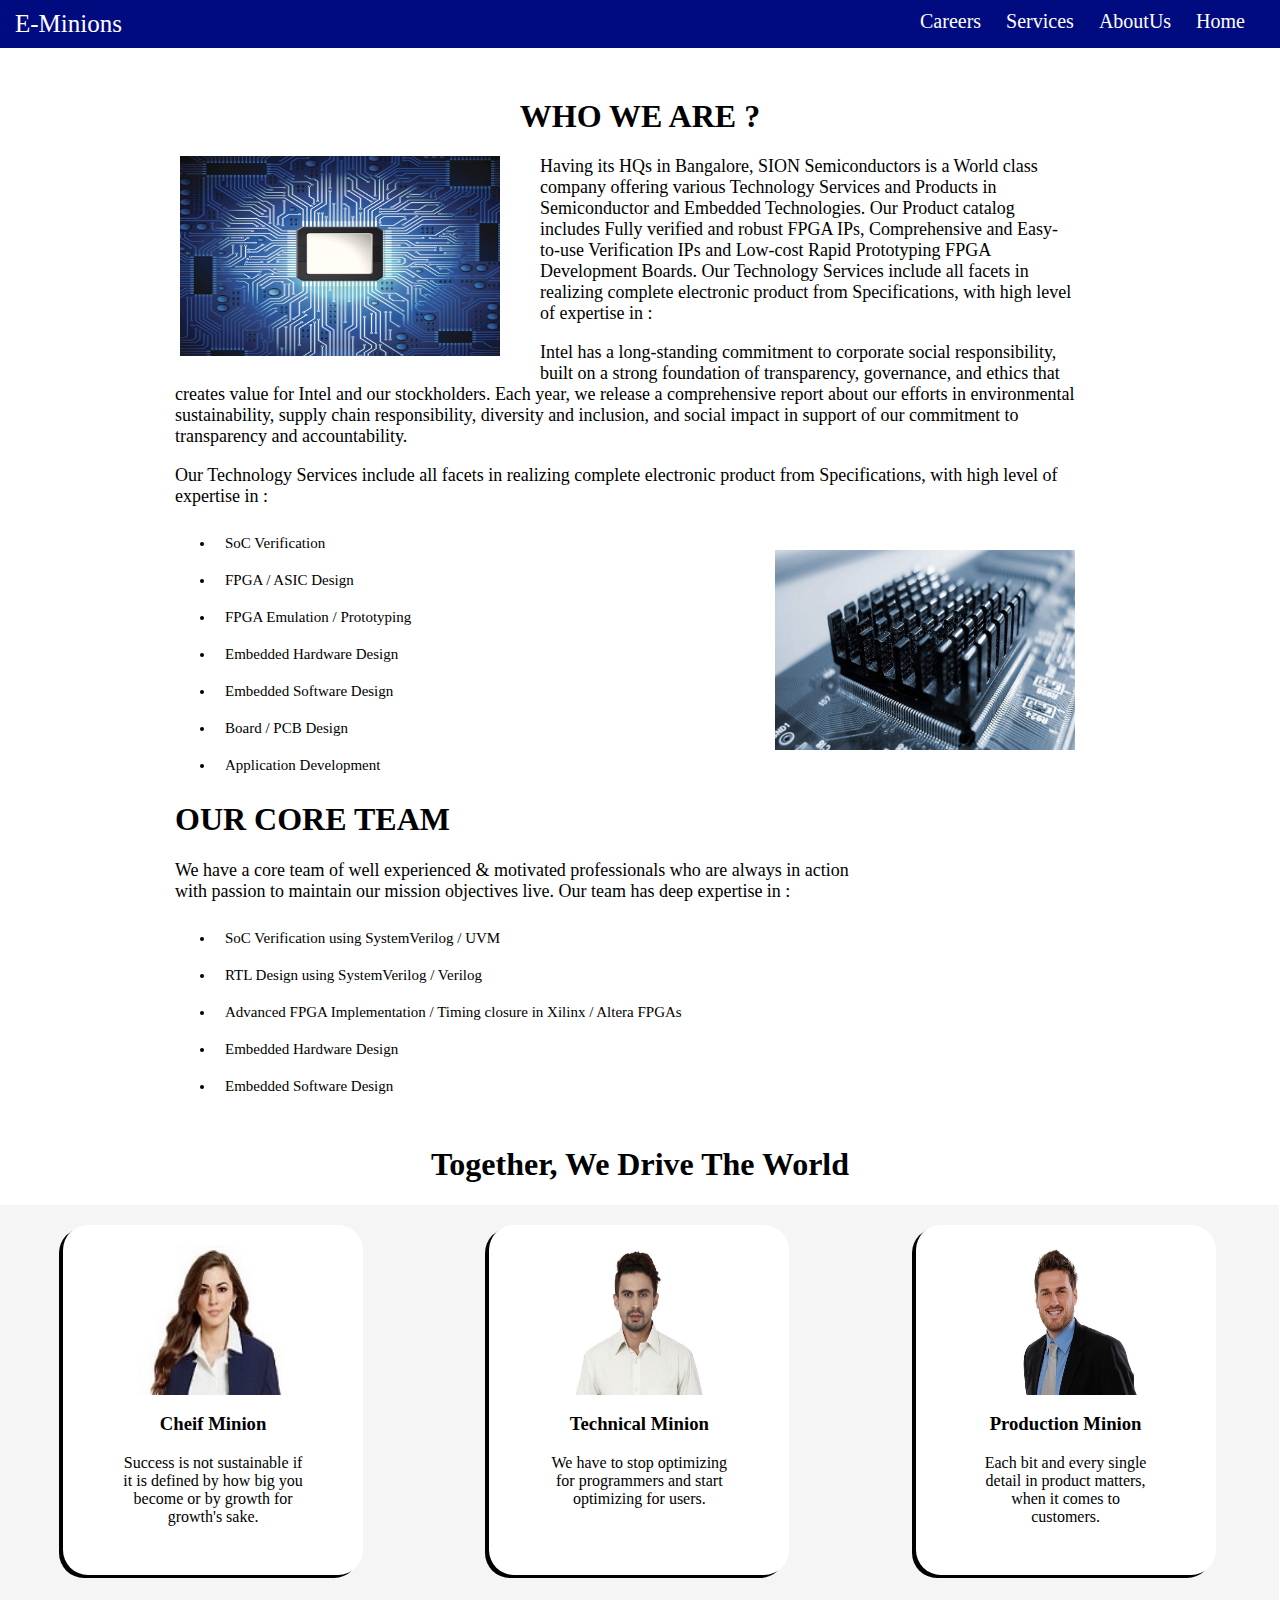
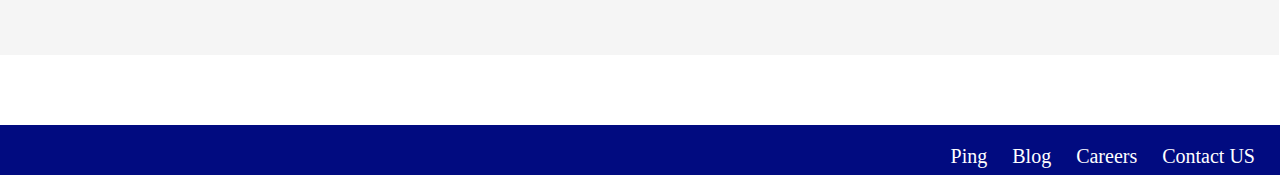
==== HTML/AboutUs.html @ 13bbbbcb "Updated the latest Code for home page and AboutUsPage" ====
<html>

<head>
        <meta charset="UTF-8">

        <meta name="viewport" content="width=device-width, initial-scale=1.0">
       
        <meta http-equiv="X-UA-Compatible" content="ie=edge">
    <title>E-Minions</title>
    <link rel="stylesheet" href="../CSS/AboutUSStyle.css" />
</head>

<body>
    <div class="nav">
        <ul>
            <li>
                <a href="../Index.html">E-Minions</a>
            </li>
            <li>
                <a href="../Index.html">Home</a>
            </li>
            <li>
                <a href="AboutUs.html">AboutUs</a>
            </li>
            <li>
                <a href="#">Services</a>
            </li>
            <li>
                <a href="#">Careers</a>
            </li>
        </ul>
    </div>

    <div class="AboutAuthor">
        <div class="Part1">
            <div class="header">
                <h1>WHO WE ARE ?</h1>
            </div>
            <div class="AuthorPic">
                <img src="../IMG/Circuit2.png" alt="Processor"/>
            </div>
            <div class="AuthorContent">
                <p>Having its HQs in Bangalore, SION Semiconductors is a World class company offering various Technology Services
                    and Products in Semiconductor and Embedded Technologies. Our Product catalog includes Fully verified
                    and robust FPGA IPs, Comprehensive and Easy-to-use Verification IPs and Low-cost Rapid Prototyping FPGA
                    Development Boards. Our Technology Services include all facets in realizing complete electronic product
                    from Specifications, with high level of expertise in :</p>
                <p>Intel has a long-standing commitment to corporate social responsibility, built on a strong foundation of
                    transparency, governance, and ethics that creates value for Intel and our stockholders. Each year, we
                    release a comprehensive report about our efforts in environmental sustainability, supply chain responsibility,
                    diversity and inclusion, and social impact in support of our commitment to transparency and accountability.</p>
                <p>Our Technology Services include all facets in realizing complete electronic product from Specifications,
                    with high level of expertise in :</p>
                <ul>
                    <li>
                        SoC Verification
                    </li>
                    <li> FPGA / ASIC Design
                    </li>
                    <li> FPGA Emulation / Prototyping
                    </li>
                    <li>
                        Embedded Hardware Design
                    </li>
                    <li>
                        Embedded Software Design
                    </li>
                    <li>
                        Board / PCB Design
                    </li>
                    <li>
                        Application Development
                    </li>
                </ul>
                <div id="Device" style="float: right; position:relative; top: -250px">
                    <img style="height: 200px; width: 300px" src="../IMG/whatweoffer.jpg" alt="HeatSink"/>
                </div>
            </div>
        </div>
        <div class="content2">
            <div id="copanyDetails">
                <h1>OUR CORE TEAM</h1>
                <p>We have a core team of well experienced & motivated professionals who are always in action with passion to
                    maintain our mission objectives live. Our team has deep expertise in :</p>
                <ul>
                    <li>SoC Verification using SystemVerilog / UVM</li>
                    <li>RTL Design using SystemVerilog / Verilog</li>
                    <li>Advanced FPGA Implementation / Timing closure in Xilinx / Altera FPGAs</li>
                    <li>Embedded Hardware Design</li>
                    <li>Embedded Software Design</li>
                </ul>

            </div>
        </div>

    </div>
    <div class="team">
        <div class="header">
            <h1>Together, We Drive The World</h1>
        </div>
        <div class="mate1">

            <div class="mate1-bio">
                <img src="../IMG/pic1.png" alt="CheifMinion"/>
                <h3>Cheif Minion</h3>
                <div class="para">
                    <p>Success is not sustainable if it is defined by how big you become or by growth for growth's sake.</p>
                </div>
            </div>
        </div>
        <div class="mate2">

            <div class="mate2-bio">
                <img src="../IMG/pic2.png" alt="TechnicalMinion"></img>
                <h3>Technical Minion</h3>
                <p>We have to stop optimizing for programmers and start optimizing for users.</p>
            </div>
        </div>
        <div class="mate3">

            <div class="mate3-bio">
                <img src="../IMG/manInSuit.png" alt="ProductionMinion" />
                <h3>Production Minion</h3>
                <p>Each bit and every single detail in product matters, when it comes to customers.</p>
            </div>
        </div>
    </div>
    <div class="footer">
        <ul>
            <li>
                <p>
                    <a href="#">Contact US</a>
                </p>
            </li>
            <li>
                <p>
                    <a href="#">Careers</a>
                </p>
            </li>
            <li>
                <p>
                    <a href="#">Blog</a>
                </p>
            </li>
            <li>
                <p>
                    <a href="#">Ping</a>
                </p>
            </li>
        </ul>
    </div>
</body>

</html>
---- CSS/AboutUSStyle.css ----
a{
    text-decoration: none;
    color: white;
}
a:hover{
    color: rgb(223, 219, 219);
}
.nav {
    margin: 0px;
    /* z-index: 1; */
    width:100%;
    
}
.nav ul{  
    float:right;
    background-color:rgb(1, 11, 128);
    width:100%;
    margin:0px;
    padding: 10px;
}
.nav ul li:nth-child(1){
    float:left;

    font-size: 25px;
    margin-left:25px;
}
.nav ul li{
    float: right;
    display: initial;
    color: white;
    padding-right:25px;
    font-size: 20px;
}
body {
    margin: 0px;

}
.AboutAuthor{
    width:1000px;
    margin: 0px auto;
    text-align: center;  
    height: fit-content; 
    position: relative;
    top:50px;   

}
.AuthorContent ul{
    text-decoration: none;
}
.AuthorContent li{
    padding: 10px;
    font-size: 15px;
}
.AuthorContent p{
    font-size: 18px;
}
.header{
    text-align: center;
}
.AuthorPic{
    
    width:40%;
    float: left;
}
.Part1{
    height: 600px;
    position: relative;
}

.AuthorPic img{
    height: 200px;
    width:80%;
    margin-bottom: 20px;
}
.AuthorContent {
    position: relative;
    width: 90%;
    margin-left: 35px;
    text-align: left;
}
.content2{
    top: 130px;
    position: relative;
    text-align: left;
    width: 70%;
    margin-left: 35px;
}
.content2 p{
    font-size: 18px;
}
.content2 ul li{
    padding:10px;
    font-size: 15px;
}
.content2 ul{
    text-decoration: none;
}
.team{
    position: relative;
    height: 600px;
    padding-top: 100px;
    width: 100%;
    margin:0px auto;
    margin-top: 100px;

}
.team-heading{
    background-color: whitesmoke;
}
.mate1, .mate2, .mate3{
    float: left;
    position: relative;
    width:33.3%;
    box-sizing: border-box;
    height: 450px;
    padding: 50px;
    padding-top: 20px;
    text-align: center;
    background-color: whitesmoke;
    
}
.mate1-bio, .mate2-bio, .mate3-bio{
    text-align: center;
    height: 350px;
    width: 300px;
    margin: 0px auto;
    box-sizing: border-box; 
    background-color: white;
    border-radius: 25px; 
    padding-left: 60px;
    padding-right: 60px;
    box-shadow: -4px 3px;
}
.mate1-bio img, .mate2-bio img, .mate3-bio img{
   margin-top: 20px;
    height: 150px;
    width: 150px;
}
.footer{
    position: relative;
    height: 50px;
    background-color:rgb(1, 11, 128);
}
.footer ul{
    
    display: inline; 
    text-decoration: none;
}
.footer ul li{
    
    margin-right: 25px;
    display: initial;
    float: right;
    color: white;
    font-size: 20px;
    height:15px;
}
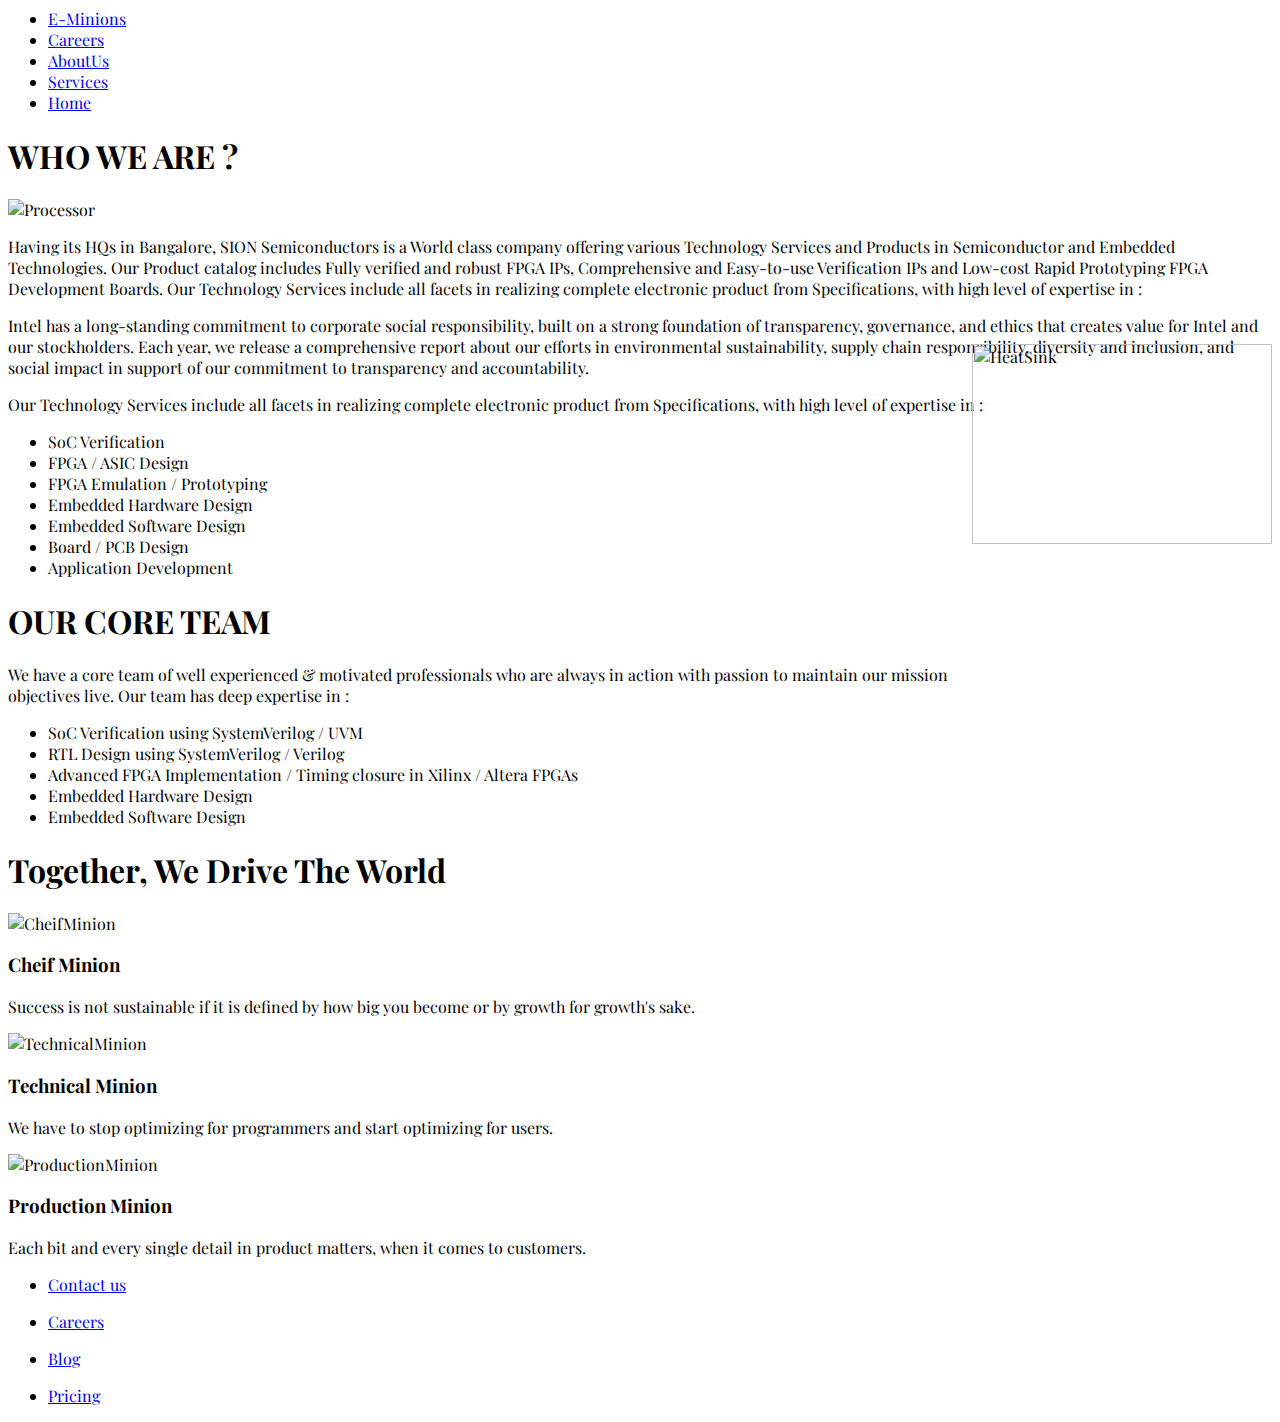
==== commit 73f5dbc3: ""Rectified the error, and made necessary modifications"" ====
--- a/HTML/AboutUs.html
+++ b/HTML/AboutUs.html
@@ -1,154 +1,156 @@
 <html>
 
 <head>
-        <meta charset="UTF-8">
+  <meta charset="UTF-8">
 
-        <meta name="viewport" content="width=device-width, initial-scale=1.0">
-       
-        <meta http-equiv="X-UA-Compatible" content="ie=edge">
-    <title>E-Minions</title>
-    <link rel="stylesheet" href="../CSS/AboutUSStyle.css" />
+  <meta name="viewport" content="width=device-width, initial-scale=1.0">
+
+  <meta http-equiv="X-UA-Compatible" content="ie=edge">
+  <title>E-Minions</title>
+  <link href="https://fonts.googleapis.com/css?family=Playfair+Display" rel="stylesheet">
+  <link rel="stylesheet" href="../css/style.css" />
 </head>
 
-<body>
-    <div class="nav">
+<body style="font-family:'Playfair Display'">
+  <div class="nav">
+    <ul>
+      <li>
+        <a href="../index.html">E-Minions</a>
+      </li>
+      <li>
+        <a href="#">Careers</a>
+      </li>
+      <li>
+        <a href="aboutus.html">AboutUs</a>
+      </li>
+      <li>
+        <a href="#">Services</a>
+      </li>
+      <li>
+        <a href="../index.html">Home</a>
+      </li>
+    </ul>
+  </div>
+
+  <div class="AboutAuthor">
+    <div class="Part1">
+      <div class="header">
+        <h1>WHO WE ARE ?</h1>
+      </div>
+      <div class="AuthorPic">
+        <img src="../img/Processor.png" alt="Processor" />
+      </div>
+      <div class="AuthorContent">
+        <p>Having its HQs in Bangalore, SION Semiconductors is a World class company offering various Technology Services and
+          Products in Semiconductor and Embedded Technologies. Our Product catalog includes Fully verified and robust FPGA
+          IPs, Comprehensive and Easy-to-use Verification IPs and Low-cost Rapid Prototyping FPGA Development Boards. Our
+          Technology Services include all facets in realizing complete electronic product from Specifications, with high
+          level of expertise in :</p>
+        <p>Intel has a long-standing commitment to corporate social responsibility, built on a strong foundation of transparency,
+          governance, and ethics that creates value for Intel and our stockholders. Each year, we release a comprehensive
+          report about our efforts in environmental sustainability, supply chain responsibility, diversity and inclusion,
+          and social impact in support of our commitment to transparency and accountability.</p>
+        <p>Our Technology Services include all facets in realizing complete electronic product from Specifications, with high
+          level of expertise in :</p>
         <ul>
-            <li>
-                <a href="../Index.html">E-Minions</a>
-            </li>
-            <li>
-                <a href="../Index.html">Home</a>
-            </li>
-            <li>
-                <a href="AboutUs.html">AboutUs</a>
-            </li>
-            <li>
-                <a href="#">Services</a>
-            </li>
-            <li>
-                <a href="#">Careers</a>
-            </li>
+          <li>
+            SoC Verification
+          </li>
+          <li> FPGA / ASIC Design
+          </li>
+          <li> FPGA Emulation / Prototyping
+          </li>
+          <li>
+            Embedded Hardware Design
+          </li>
+          <li>
+            Embedded Software Design
+          </li>
+          <li>
+            Board / PCB Design
+          </li>
+          <li>
+            Application Development
+          </li>
         </ul>
+        <div id="Device" style="float: right; position:relative; top: -250px">
+          <img style="height: 200px; width: 300px" src="../img/HeatSink.jpg" alt="HeatSink" />
+        </div>
+      </div>
     </div>
+    
 
-    <div class="AboutAuthor">
-        <div class="Part1">
-            <div class="header">
-                <h1>WHO WE ARE ?</h1>
-            </div>
-            <div class="AuthorPic">
-                <img src="../IMG/Circuit2.png" alt="Processor"/>
-            </div>
-            <div class="AuthorContent">
-                <p>Having its HQs in Bangalore, SION Semiconductors is a World class company offering various Technology Services
-                    and Products in Semiconductor and Embedded Technologies. Our Product catalog includes Fully verified
-                    and robust FPGA IPs, Comprehensive and Easy-to-use Verification IPs and Low-cost Rapid Prototyping FPGA
-                    Development Boards. Our Technology Services include all facets in realizing complete electronic product
-                    from Specifications, with high level of expertise in :</p>
-                <p>Intel has a long-standing commitment to corporate social responsibility, built on a strong foundation of
-                    transparency, governance, and ethics that creates value for Intel and our stockholders. Each year, we
-                    release a comprehensive report about our efforts in environmental sustainability, supply chain responsibility,
-                    diversity and inclusion, and social impact in support of our commitment to transparency and accountability.</p>
-                <p>Our Technology Services include all facets in realizing complete electronic product from Specifications,
-                    with high level of expertise in :</p>
-                <ul>
-                    <li>
-                        SoC Verification
-                    </li>
-                    <li> FPGA / ASIC Design
-                    </li>
-                    <li> FPGA Emulation / Prototyping
-                    </li>
-                    <li>
-                        Embedded Hardware Design
-                    </li>
-                    <li>
-                        Embedded Software Design
-                    </li>
-                    <li>
-                        Board / PCB Design
-                    </li>
-                    <li>
-                        Application Development
-                    </li>
-                </ul>
-                <div id="Device" style="float: right; position:relative; top: -250px">
-                    <img style="height: 200px; width: 300px" src="../IMG/whatweoffer.jpg" alt="HeatSink"/>
-                </div>
-            </div>
+  </div>
+  <div class="content2">
+      <div id="copanyDetails">
+        <h1>OUR CORE TEAM</h1>
+        <p>We have a core team of well experienced & motivated professionals who are always in action with passion to maintain
+          our mission objectives live. Our team has deep expertise in :</p>
+        <ul>
+          <li>SoC Verification using SystemVerilog / UVM</li>
+          <li>RTL Design using SystemVerilog / Verilog</li>
+          <li>Advanced FPGA Implementation / Timing closure in Xilinx / Altera FPGAs</li>
+          <li>Embedded Hardware Design</li>
+          <li>Embedded Software Design</li>
+        </ul>
+
+      </div>
+    </div>
+  <div class="team">
+    <div id="header">
+      <h1>Together, We Drive The World</h1>
+    </div>
+    <div class="mate1">
+
+      <div class="mate1-bio">
+        <img src="../img/CheifMinion.png" alt="CheifMinion" />
+        <h3>Cheif Minion</h3>
+        <div class="para">
+          <p>Success is not sustainable if it is defined by how big you become or by growth for growth's sake.</p>
         </div>
-        <div class="content2">
-            <div id="copanyDetails">
-                <h1>OUR CORE TEAM</h1>
-                <p>We have a core team of well experienced & motivated professionals who are always in action with passion to
-                    maintain our mission objectives live. Our team has deep expertise in :</p>
-                <ul>
-                    <li>SoC Verification using SystemVerilog / UVM</li>
-                    <li>RTL Design using SystemVerilog / Verilog</li>
-                    <li>Advanced FPGA Implementation / Timing closure in Xilinx / Altera FPGAs</li>
-                    <li>Embedded Hardware Design</li>
-                    <li>Embedded Software Design</li>
-                </ul>
+      </div>
+    </div>
+    <div class="mate2">
 
-            </div>
-        </div>
+      <div class="mate2-bio">
+        <img src="../img/TechnicalMinion.png" alt="TechnicalMinion"></img>
+        <h3>Technical Minion</h3>
+        <p>We have to stop optimizing for programmers and start optimizing for users.</p>
+      </div>
+    </div>
+    <div class="mate3">
 
+      <div class="mate3-bio">
+        <img src="../img/ProductionMinion.png" alt="ProductionMinion" />
+        <h3>Production Minion</h3>
+        <p>Each bit and every single detail in product matters, when it comes to customers.</p>
+      </div>
     </div>
-    <div class="team">
-        <div class="header">
-            <h1>Together, We Drive The World</h1>
-        </div>
-        <div class="mate1">
-
-            <div class="mate1-bio">
-                <img src="../IMG/pic1.png" alt="CheifMinion"/>
-                <h3>Cheif Minion</h3>
-                <div class="para">
-                    <p>Success is not sustainable if it is defined by how big you become or by growth for growth's sake.</p>
-                </div>
-            </div>
-        </div>
-        <div class="mate2">
-
-            <div class="mate2-bio">
-                <img src="../IMG/pic2.png" alt="TechnicalMinion"></img>
-                <h3>Technical Minion</h3>
-                <p>We have to stop optimizing for programmers and start optimizing for users.</p>
-            </div>
-        </div>
-        <div class="mate3">
-
-            <div class="mate3-bio">
-                <img src="../IMG/manInSuit.png" alt="ProductionMinion" />
-                <h3>Production Minion</h3>
-                <p>Each bit and every single detail in product matters, when it comes to customers.</p>
-            </div>
-        </div>
-    </div>
-    <div class="footer">
-        <ul>
-            <li>
-                <p>
-                    <a href="#">Contact US</a>
-                </p>
-            </li>
-            <li>
-                <p>
-                    <a href="#">Careers</a>
-                </p>
-            </li>
-            <li>
-                <p>
-                    <a href="#">Blog</a>
-                </p>
-            </li>
-            <li>
-                <p>
-                    <a href="#">Ping</a>
-                </p>
-            </li>
-        </ul>
-    </div>
+  </div>
+  <div class="footer">
+    <ul>
+      <li>
+        <p>
+          <a href="#">Contact us</a>
+        </p>
+      </li>
+      <li>
+        <p>
+          <a href="#">Careers</a>
+        </p>
+      </li>
+      <li>
+        <p>
+          <a href="#">Blog</a>
+        </p>
+      </li>
+      <li>
+        <p>
+          <a href="#">Pricing</a>
+        </p>
+      </li>
+    </ul>
+  </div>
 </body>
 
 </html>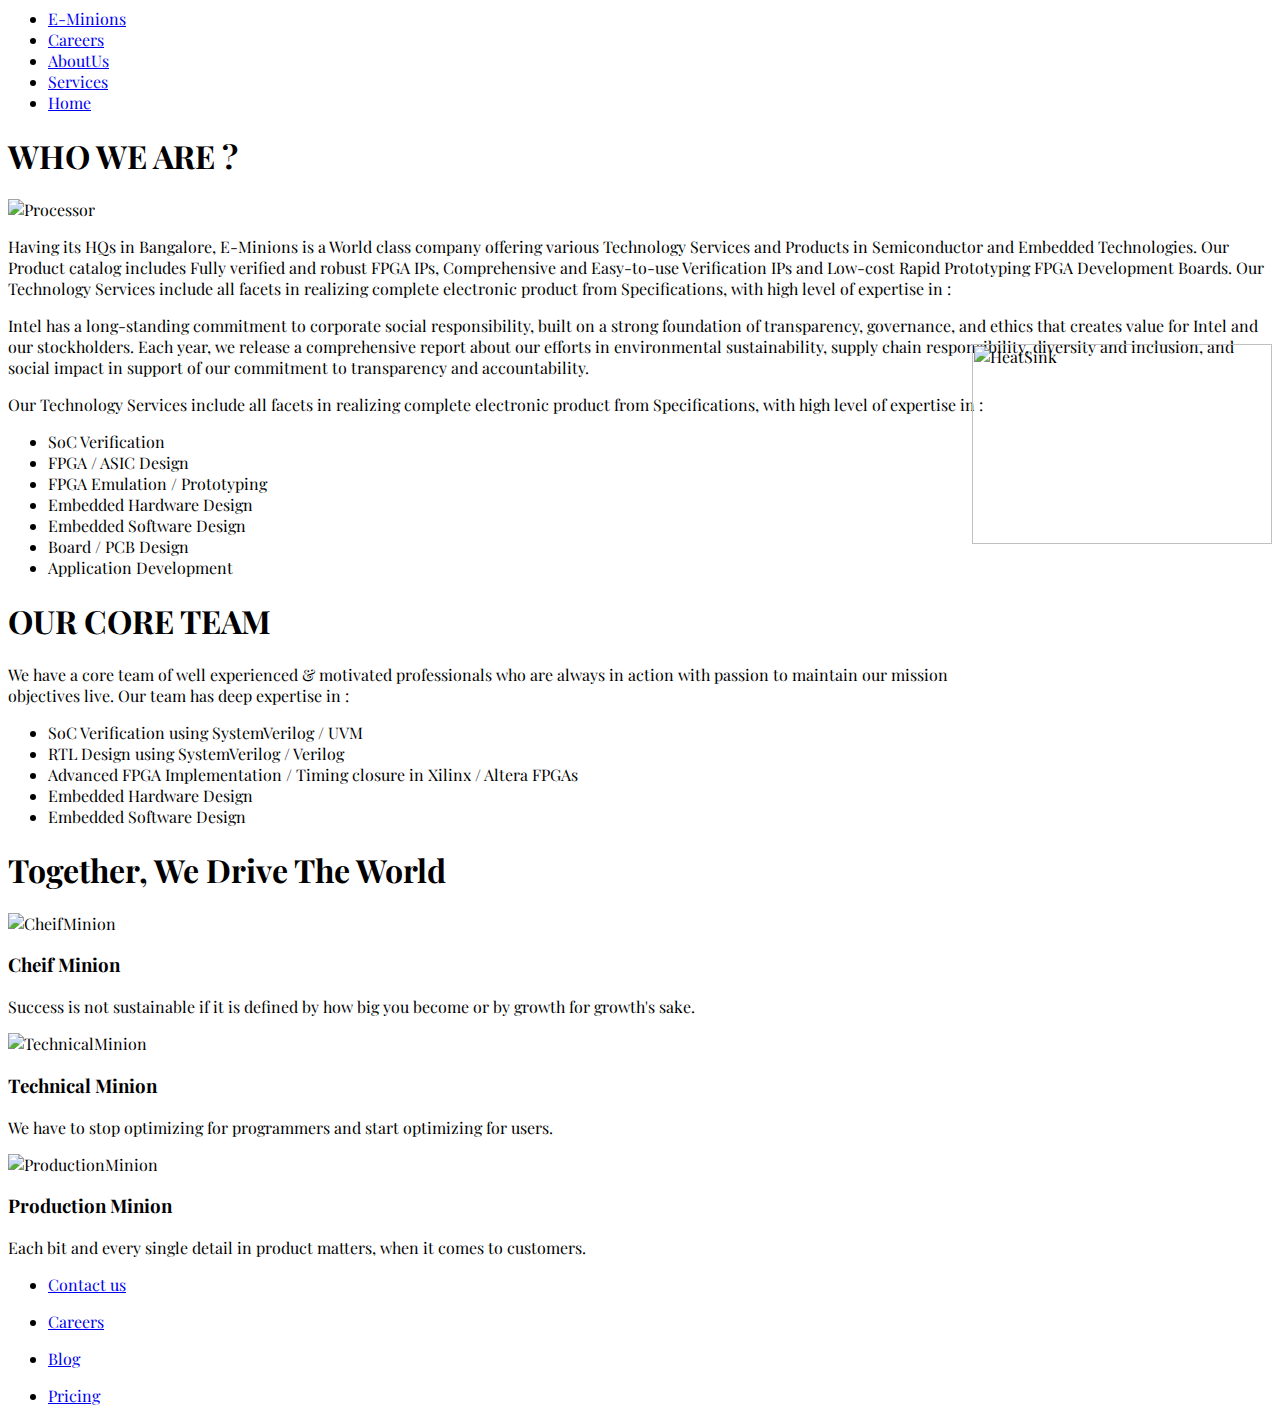
==== commit af942219: ""READ ME file added"" ====
--- a/HTML/AboutUs.html
+++ b/HTML/AboutUs.html
@@ -41,7 +41,7 @@
         <img src="../img/Processor.png" alt="Processor" />
       </div>
       <div class="AuthorContent">
-        <p>Having its HQs in Bangalore, SION Semiconductors is a World class company offering various Technology Services and
+        <p>Having its HQs in Bangalore, E-Minions is a World class company offering various Technology Services and
           Products in Semiconductor and Embedded Technologies. Our Product catalog includes Fully verified and robust FPGA
           IPs, Comprehensive and Easy-to-use Verification IPs and Low-cost Rapid Prototyping FPGA Development Boards. Our
           Technology Services include all facets in realizing complete electronic product from Specifications, with high
